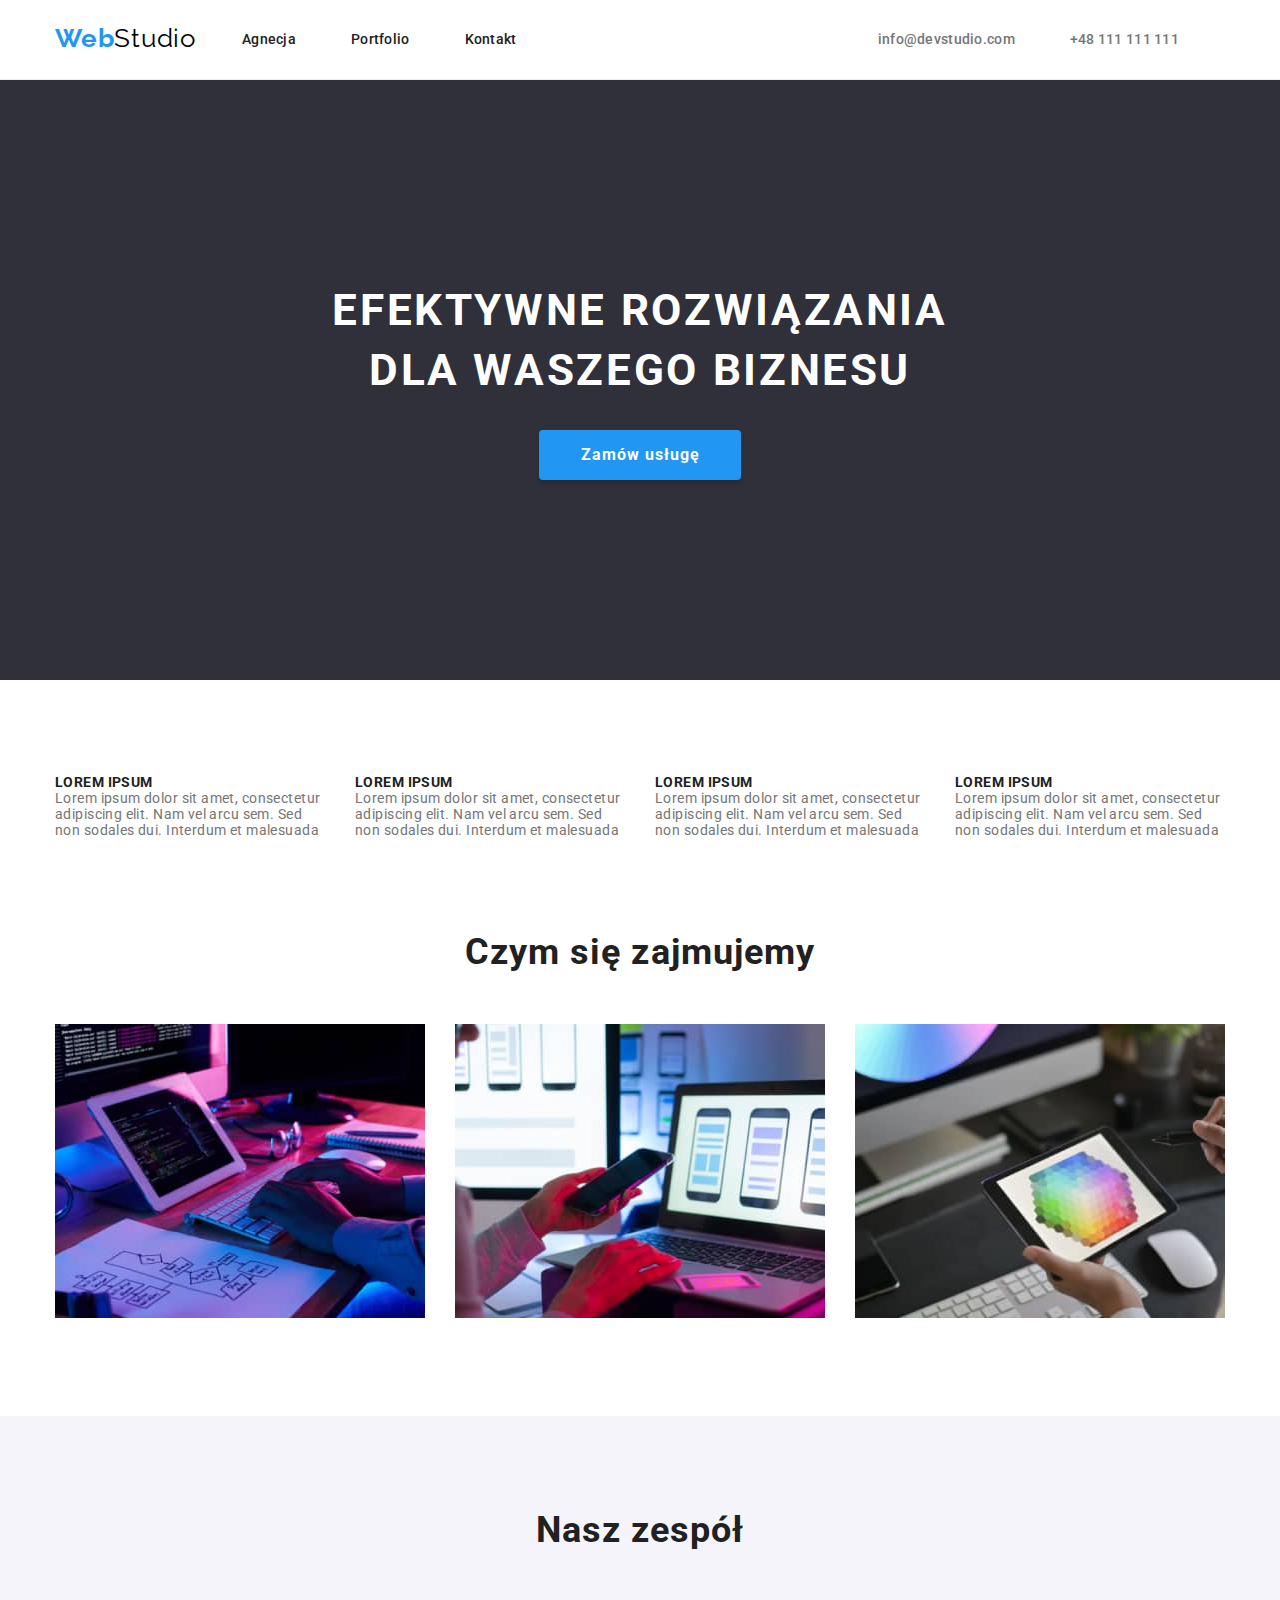
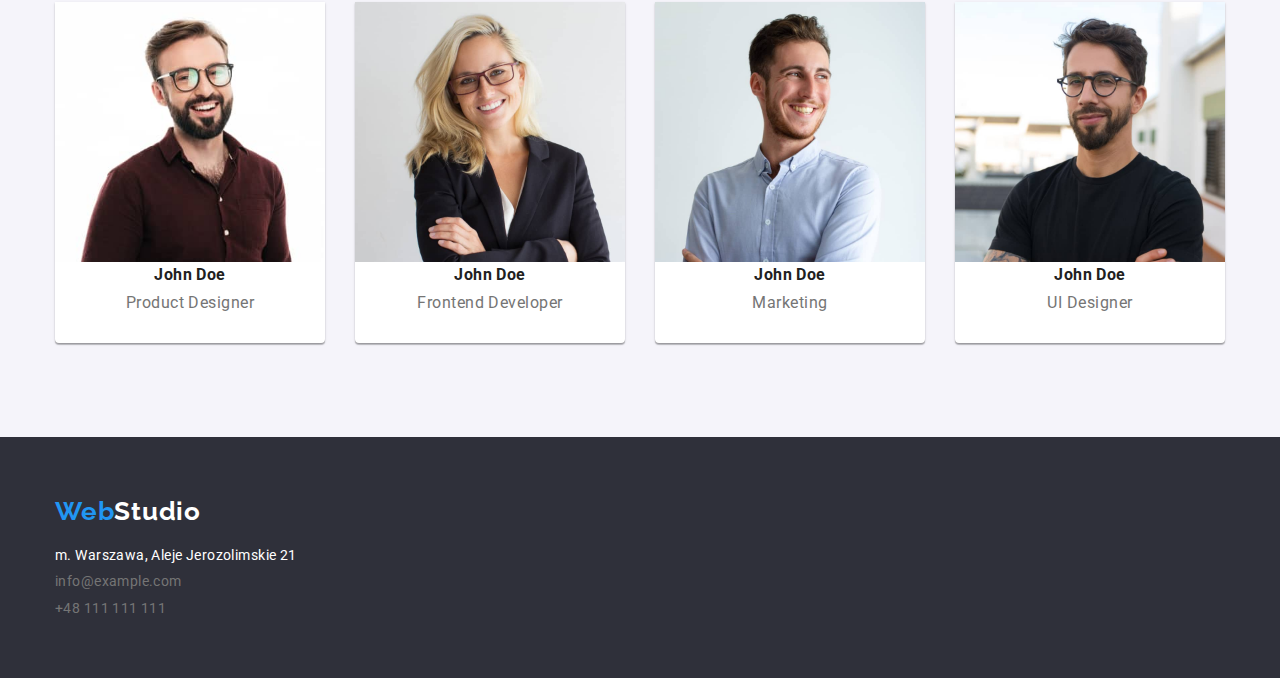
==== index.html @ 6767965c "Update" ====
<!DOCTYPE html>
<html lang="pl">
  <head>
    <meta charset="UTF-8" />
    <meta http-equiv="X-UA-Compatible" content="IE=edge" />
    <meta name="viewport" content="width=device-width, initial-scale=1.0" />
    <link
      rel="stylesheet"
      href="https://cdnjs.cloudflare.com/ajax/libs/modern-normalize/1.0.0/modern-normalize.min.css"
    />
    <link rel="stylesheet" href="/css/modern-normalize.min.css" />
    <link rel="stylesheet" />
    <title>Zadanie domowe studentów #1</title>
    <link rel="preconnect" href="https://fonts.googleapis.com" />
    <link rel="preconnect" href="https://fonts.gstatic.com" crossorigin />
    <link
      href="https://fonts.googleapis.com/css2?family=Raleway:wght@700&family=Roboto:wght@400;500;700;900&display=swap"
      rel="stylesheet"
    />
    <link href="css/style.css" rel="stylesheet" />
  </head>
  <body>
    <header class="headercomponents">
      <div class="container">
        <div class="header-wrapper1">
          <a class="logo1" href="./index.html" title="WebStudio"
            ><span class="logoblue">Web</span>Studio</a
          >
          <div class="header-wrapper2">
            <nav>
              <ul class="menu">
                <li>
                  <a class="link1" href="/about" title="Agencja">Agnecja</a>
                </li>
                <li>
                  <a class="link1" href="portfolio.html" title="Portfolio"
                    >Portfolio</a
                  >
                </li>
                <li>
                  <a class="link1" href="/contact" title="Kontakt">Kontakt</a>
                </li>
              </ul>
            </nav>

            <div>
              <ul class="menu">
                <li>
                  <a class="link2" href="mailto:info@devstudio.com"
                    >info@devstudio.com</a
                  >
                </li>
                <li>
                  <a class="link2" href="tel:+48111111111">+48 111 111 111</a>
                </li>
              </ul>
            </div>
          </div>
        </div>
      </div>
    </header>

    <main>
      <section class="section1">
        <div class="container">
          <h1 class="h1components">
            EFEKTYWNE ROZWIĄZANIA <br />DLA WASZEGO BIZNESU
          </h1>

          <button class="buttonmain" type="button">Zamów usługę</button>
        </div>
      </section>

      <section class="section2">
        <div class="container">
          <!-- ukryć nazwę -->
          <h2 class="h2hide h2components">sekcja bez nazwy</h2>
          <ul class="list1">
            <li>
              <h3 class="h3left">LOREM IPSUM</h3>
              <p class="psection2">
                Lorem ipsum dolor sit amet, consectetur adipiscing elit. Nam vel
                arcu sem. Sed non sodales dui. Interdum et malesuada
              </p>
            </li>
            <li>
              <h3 class="h3left">LOREM IPSUM</h3>
              <p class="psection2">
                Lorem ipsum dolor sit amet, consectetur adipiscing elit. Nam vel
                arcu sem. Sed non sodales dui. Interdum et malesuada
              </p>
            </li>
            <li>
              <h3 class="h3left">LOREM IPSUM</h3>
              <p class="psection2">
                Lorem ipsum dolor sit amet, consectetur adipiscing elit. Nam vel
                arcu sem. Sed non sodales dui. Interdum et malesuada
              </p>
            </li>
            <li>
              <h3 class="h3left">LOREM IPSUM</h3>
              <p class="psection2">
                Lorem ipsum dolor sit amet, consectetur adipiscing elit. Nam vel
                arcu sem. Sed non sodales dui. Interdum et malesuada
              </p>
            </li>
          </ul>
        </div>
      </section>

      <section class="section3">
        <div class="container">
          <h2 class="h2components">Czym się zajmujemy</h2>
          <ul class="list2">
            <li>
              <img
                src="images/photo1.jpg"
                width="370"
                height="294"
                alt="ujęcie dłoni piszących po klawiaturze laptopa"
              />
            </li>
            <li>
              <img
                src="images/photo2.jpg"
                width="370"
                height="294"
                alt="osoba przeglądająca smartphona pracując przy laptopie"
              />
            </li>
            <li>
              <img
                src="images/photo3.jpg"
                width="370"
                height="294"
                alt="osoba przegląda paletę kolorów na tablecie"
              />
            </li>
          </ul>
        </div>
      </section>

      <section class="section4">
        <div class="container">
          <h2 class="h2components">Nasz zespół</h2>
          <ul class="list3">
            <li class="liteam">
              <img
                src="images/photo4.jpg"
                width="270"
                height="260"
                alt="uśmiechnięty mężczyzna z brodą w okularach i czerwonej koszuli"
              />
              <h3 class="h3center">John Doe</h3>
              <p class="psection4">Product Designer</p>
            </li>
            <li class="liteam">
              <img
                src="images/photo5.jpg"
                width="270"
                height="260"
                alt="uśmiechnięta kobieta w okularach"
              />
              <h3 class="h3center">John Doe</h3>
              <p class="psection4">Frontend Developer</p>
            </li>
            <li class="liteam">
              <img
                src="images/photo6.jpg"
                width="270"
                height="260"
                alt="uśmiechnięty mężczyzna"
              />
              <h3 class="h3center">John Doe</h3>
              <p class="psection4">Marketing</p>
            </li>
            <li class="liteam">
              <img
                src="images/photo7.jpg"
                width="270"
                height="260"
                alt="uśmiechnięty mężczyzna z brodą w okularach i czarnej koszulce"
              />
              <h3 class="h3center">John Doe</h3>
              <p class="psection4">UI Designer</p>
            </li>
          </ul>
        </div>
      </section>
    </main>

    <footer class="footercomponents">
      <div class="container">
        <a class="logo2" href="./index.html" title="WebStudio"
          ><span class="logoblue">Web</span>Studio</a
        >
        <address>
          <p class="address1">m. Warszawa, Aleje Jerozolimskie 21</p>
          <ul class="list4">
            <li class="footerlink">
              <a class="link3" href="mailto:info@example.com"
                >info@example.com</a
              >
            </li>
            <li class="footerlink">
              <a class="link3" href="tel:+48111111111">+48 111 111 111</a>
            </li>
          </ul>
        </address>
      </div>
    </footer>
  </body>
</html>
---- css/style.css ----
*,
*::after,
*::before {
  margin: 0;
  padding: 0;
}

body {
  font-family: "Roboto", sans-serif;
  color: var(--logo1-color);
  margin: 0;
}

.container {
  margin: 0 auto;
  width: 100%;
  max-width: 1200px;
  padding: 0 15px;
}

:root {
  --main-color: #ffffff;
  --background-color: #2f303a;
  --background2-color: #f5f4fa;
  --background3-color: #f5f4fa;
  --border-bottom-color: #ececec;
  --logo1-color: #000;
  --main2-color: #2196f3;
  --link1-color: #212121;
  --link2-color: #757575;
  --box-shadow: 0px 4px 4px rgba(0, 0, 0, 0.15);
  --box-shadow2: 0px 1px 3px rgba(0, 0, 0, 0.12),
    0px 1px 1px rgba(0, 0, 0, 0.14), 0px 2px 1px rgba(0, 0, 0, 0.2);
  --button-active-color: #21b4f3;
  --border-color: #eeeeee;
}

.header-wrapper1 {
  display: flex;
  align-items: center;
  justify-content: space-between;
}

.header-wrapper2 {
  display: flex;
  align-items: center;
  justify-content: space-between;
  flex-grow: 1;
}

.headercomponents {
  color: var(--main-color);
  height: 80px;
  border-bottom-width: 1px;
  border-bottom-style: solid;
  border-bottom-color: var(--border-bottom-color);
}

a:hover {
  color: var(--main2-color);
  transition: all 0.3s;
}

.logo1 {
  font-family: "Raleway";
  font-size: 26px;
  letter-spacing: 0.03em;
  color: var(--logo1-color);
  text-decoration: none;
  padding-top: 24px;
  padding-bottom: 24px;
}

.logoblue {
  font-family: "Raleway";
  font-style: normal;
  font-weight: 700;
  font-size: 26px;
  letter-spacing: 0.03em;
  color: var(--main2-color);
  text-decoration: none;
}

.menu {
  list-style-type: none;
  display: flex;
  flex-grow: 1;
  justify-content: space-between;
  gap: 9px;
}

.list1 {
  list-style-type: none;
  display: flex;
  justify-content: space-between;
  gap: 30px;
  margin: 0;
  padding: 0;
}

.list2 {
  list-style-type: none;
  display: flex;
  flex-grow: 1;
  justify-content: space-between;
  gap: 30px;
  margin: 0;
  padding: 0;
}

.list4 {
  list-style-type: none;
  padding: 0;
  margin-top: 9px;
  margin-bottom: 0;
}

.section5 {
  margin-bottom: 52px;
}

.section-buttons {
  padding: 106px 0 34px;
}

.list5 {
  list-style-type: none;
  display: flex;
  justify-content: center;
  gap: 8px;
  margin: 0;
}

.list6 {
  list-style-type: none;
  display: flex;
  flex-wrap: wrap;
  padding-left: 0;
  padding-bottom: 30px;
  gap: 30px;
  margin: auto;
}

.lioffer {
  background: var(--main-color);
}

.borderportfolio {
  border-left: 1px solid var(--border-color);
  border-bottom: 1px solid var(--border-color);
  border-right: 1px solid var(--border-color);
  margin-top: -5px;
}

.h3portfolio {
  color: var(--link1-color);
  font-size: 18px;
  letter-spacing: 0.03em;
  text-align: left;
  padding-left: 24px;
  padding-top: 24px;
  padding-bottom: 16px;
  margin: 0;
}

.psection5 {
  color: var(--link2-color);
  font-weight: 400;
  font-size: 16px;
  letter-spacing: 0.03em;
  text-align: left;
  padding-left: 24px;
  padding-bottom: 20px;
  margin: 0;
}

.link1 {
  font-style: normal;
  font-weight: 500;
  font-size: 14px;
  letter-spacing: 0.02em;
  color: var(--link1-color);
  text-decoration: none;
  list-style-type: none;
  padding-top: 32px;
  padding-left: 46px;
}

.link2 {
  font-style: normal;
  font-weight: 500;
  font-size: 14px;
  letter-spacing: 0.02em;
  color: var(--link2-color);
  text-decoration: none;
  padding-top: 32px;
  padding-right: 46px;
}

.h1components {
  font-size: 44px;
  line-height: 60px;
  letter-spacing: 0.06em;
  color: var(--main-color);
  text-align: center;
  margin: auto;
  padding-top: 106px;
  padding-bottom: 30px;
}

.section1 {
  background-color: var(--background-color);
  padding: 94px 0;
}

.buttonmain {
  font-family: "Roboto", sans-serif;
  background-color: var(--main2-color);
  color: var(--main-color);
  border: none;
  cursor: pointer;
  box-shadow: var(--box-shadow);
  border-radius: 4px;
  font-weight: 700;
  font-size: 16px;
  line-height: 1.88;
  letter-spacing: 0.06em;
  margin-bottom: 106px;
  text-align: center;
  margin-left: auto;
  margin-right: auto;
  display: block;
  padding: 10px 41px 10px 42px;
}

.buttonmain:active {
  background-color: var(--button-active-color);
}

.section2 {
  background-color: var(--main-color);
  padding: 94px 0;
}

.h2hide {
  display: none;
}

.h3left {
  color: var(--link1-color);
  font-weight: 700;
  font-size: 14px;
  letter-spacing: 0.03em;
}

.psection2 {
  font-weight: 400;
  font-size: 14px;
  letter-spacing: 0.03em;
  color: var(--link2-color);
}

.h2components {
  font-size: 36px;
  text-align: center;
  letter-spacing: 0.03em;
  color: var(--link1-color);
  padding-bottom: 50px;
}

.section3 {
  background-color: var(--main-color);
  padding: 0 0 94px 0;
  margin: 0;
}

.section4 {
  background-color: var(--background2-color);
  padding: 94px 0;
}

.list3 {
  list-style-type: none;
  display: flex;
  flex-wrap: wrap;
  justify-content: space-between;
  padding: 0;
  gap: 30px;
}

.liteam {
  background: var(--main-color);
  box-shadow: var(--box-shadow2);
  border-radius: 0px 0px 4px 4px;
  padding-bottom: 30px;
}

.psection4 {
  color: var(--link2-color);
  font-weight: 400;
  font-size: 16px;
  text-align: center;
  letter-spacing: 0.03em;
  margin: 0;
  padding-top: 10px;
}

.h3center {
  color: var(--link1-color);
  font-size: 16px;
  letter-spacing: 0.03em;
  text-align: center;
}

.footercomponents {
  background-color: var(--background-color);
  padding-top: 60px;
  padding-bottom: 60px;
}

.logo2 {
  font-family: "Raleway";
  font-style: normal;
  font-weight: 700;
  font-size: 26px;
  letter-spacing: 0.03em;
  color: var(--main-color);
  text-decoration: none;
}

.logowhite {
  font-family: "Raleway";
  font-style: normal;
  font-weight: 700;
  font-size: 26px;
  letter-spacing: 0.03em;
  color: var(--main2-color);
  text-decoration: none;
}

.link3 {
  font-style: normal;
  font-weight: 400;
  font-size: 14px;
  letter-spacing: 0.03em;
  color: var(--link2-color);
  text-decoration: none;
}

.footerlink {
  margin-top: 9px;
}

.address1 {
  font-style: normal;
  font-weight: 400;
  font-size: 14px;
  letter-spacing: 0.03em;
  color: var(--main-color);
  margin-top: 20px;
  margin-bottom: 0px;
}

.buttonlist {
  font-family: "Roboto", sans-serif;
  background-color: var(--background3-color);
  color: var(--link1-color);
  font-weight: 500;
  font-size: 16px;
  letter-spacing: 0.03em;
  text-align: center;
  height: 38px;
  padding-left: 22px;
  padding-right: 22px;
  border: none;
  display: inline-block;
  cursor: pointer;
  border-radius: 4px;
}

.buttonlist:hover {
  background-color: var(--main2-color);
  color: var(--main-color);
  box-shadow: 0px 4px 4px rgba(0, 0, 0, 0.15);
}
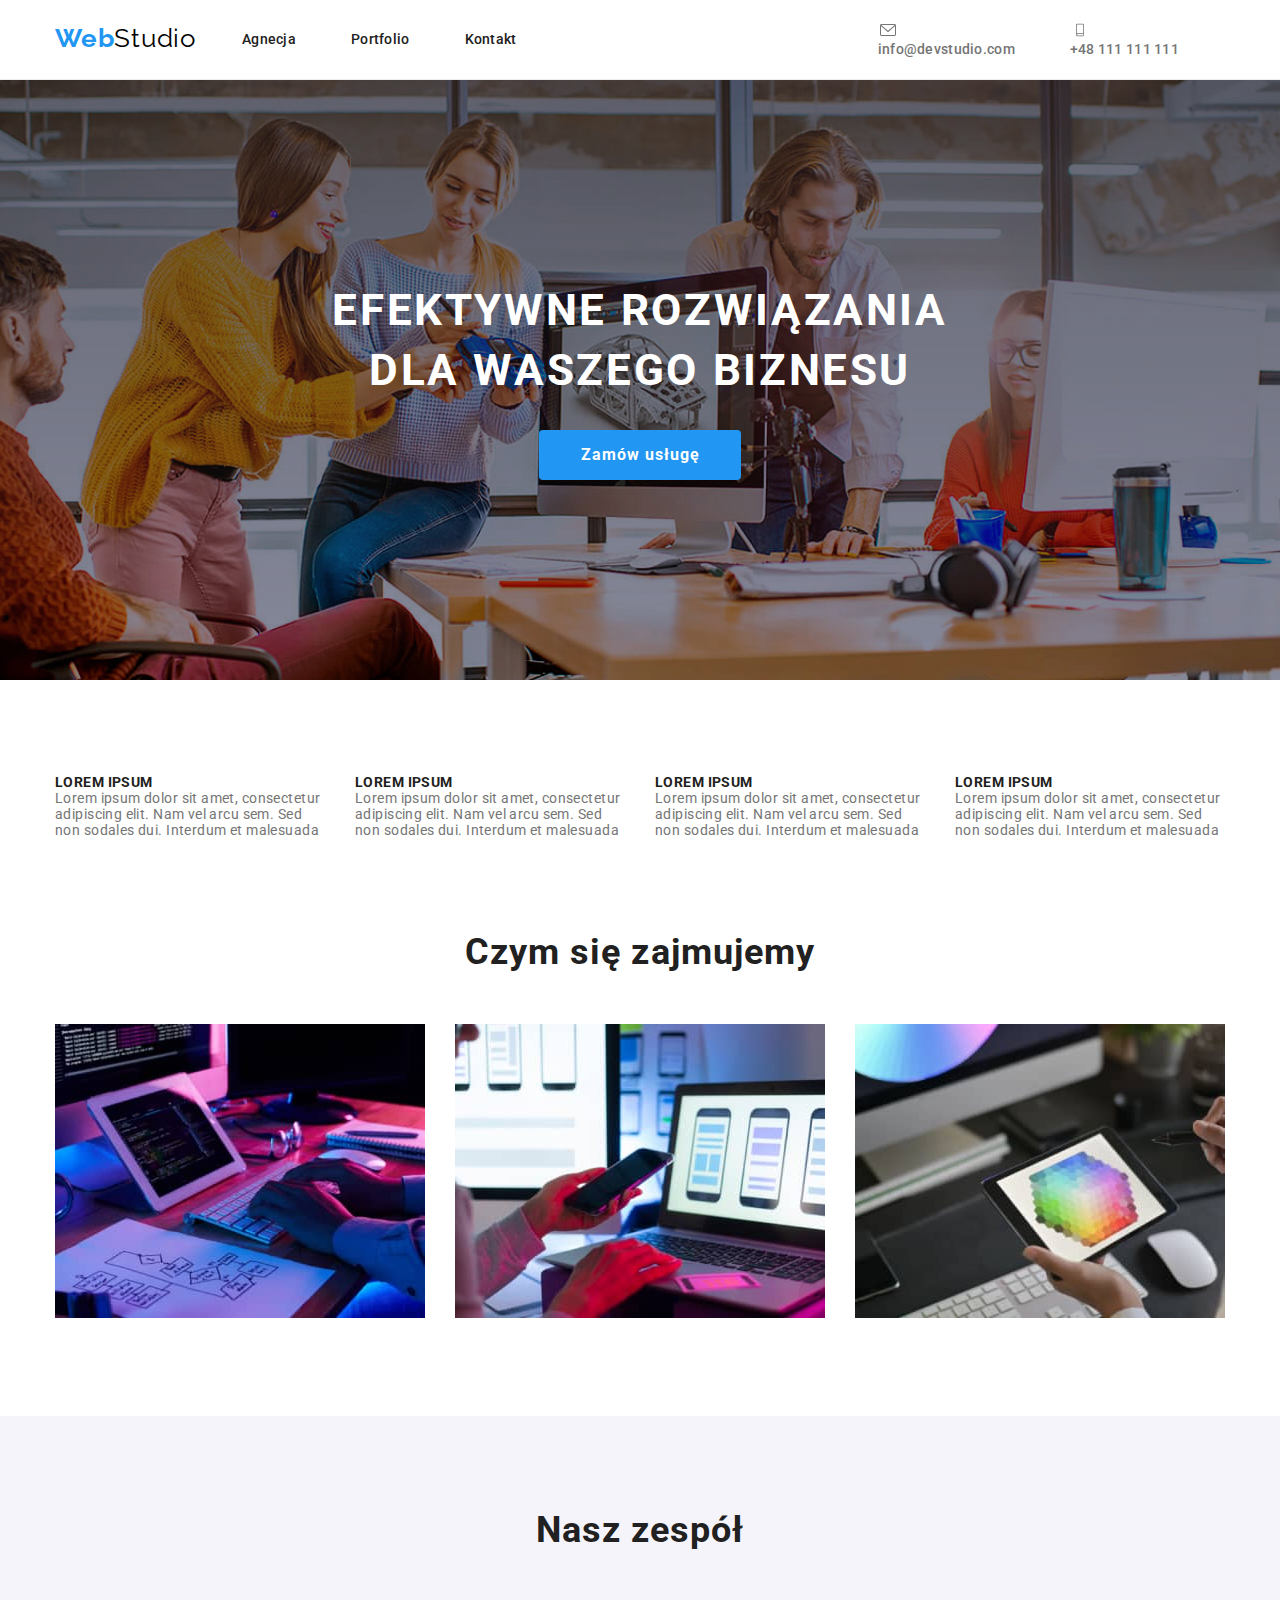
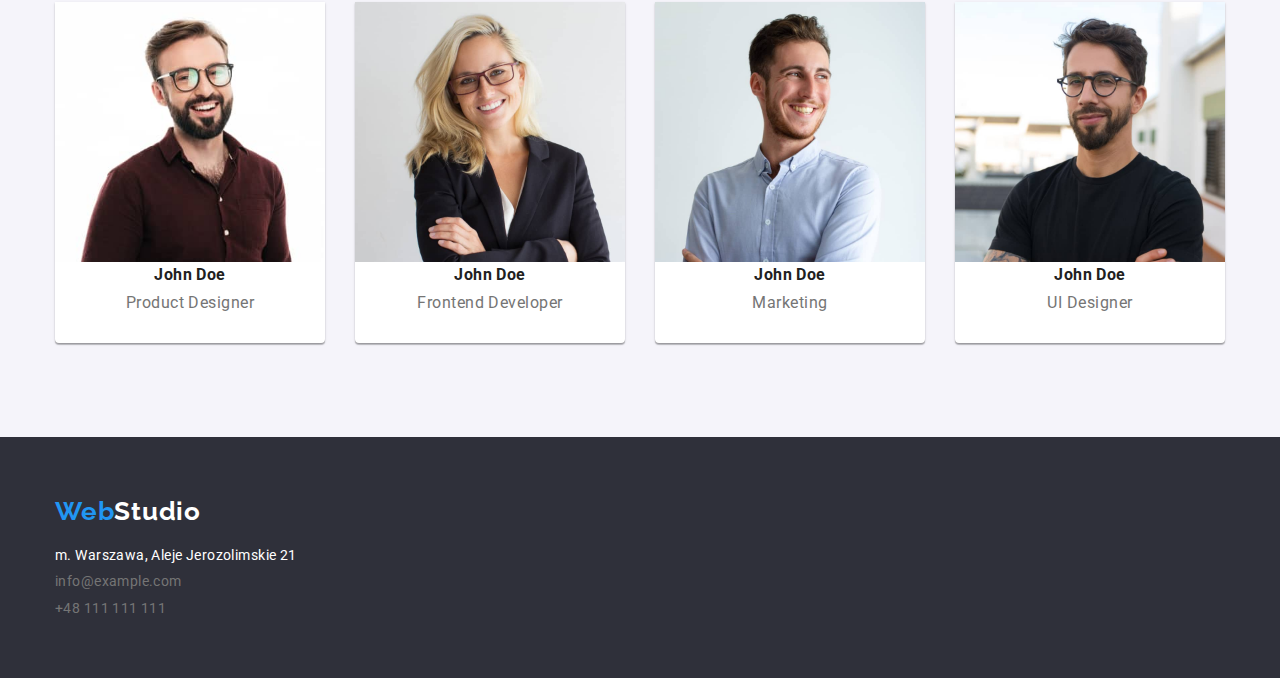
==== commit 182487a1: "Update style.css" ====
--- a/index.html
+++ b/index.html
@@ -47,11 +47,33 @@
               <ul class="menu">
                 <li>
                   <a class="link2" href="mailto:info@devstudio.com"
-                    >info@devstudio.com</a
+                    ><svg
+                    class="icon-envelope"
+                    width="20"
+                    height="20"
+                    viewBox="0 0 40 50"
+                    x="192"
+                    y="0"
+                      class="icon-envelope">
+                      <use href="./images/icons.svg#icon-envelope"></use>
+                    </svg>
+                    info@devstudio.com</a
                   >
                 </li>
                 <li>
-                  <a class="link2" href="tel:+48111111111">+48 111 111 111</a>
+                  <a class="link2" href="tel:+48111111111"
+                    ><svg
+                      class="icon-smartphone"
+                      width="20"
+                      height="20"
+                      viewBox="0 0 50 80"
+                      x="96"
+                      y="48"
+                    >
+                      <use href="./images/icons.svg#icon-smartphone"></use>
+                    </svg>
+                    +48 111 111 111</a
+                  >
                 </li>
               </ul>
             </div>
--- a/css/style.css
+++ b/css/style.css
@@ -56,9 +56,10 @@
   border-bottom-color: var(--border-bottom-color);
 }
 
-a:hover {
+.link2:hover {
   color: var(--main2-color);
   transition: all 0.3s;
+  stroke: var(--main2-color);
 }
 
 .logo1 {
@@ -87,6 +88,16 @@
   flex-grow: 1;
   justify-content: space-between;
   gap: 9px;
+}
+
+.icon-envelope {
+  display: flex;
+  margin-right: 10px;
+}
+
+.icon-smartphone {
+  display: flex;
+  margin-right: 10px;
 }
 
 .list1 {
@@ -145,6 +156,11 @@
   background: var(--main-color);
 }
 
+.lioffer:hover {
+  box-shadow: 8px 8px 24px 0px rgba(66, 68, 90, 1);
+  cursor: pointer;
+}
+
 .borderportfolio {
   border-left: 1px solid var(--border-color);
   border-bottom: 1px solid var(--border-color);
@@ -209,7 +225,11 @@
 }
 
 .section1 {
-  background-color: var(--background-color);
+  /* background-color: var(--background-color); */
+  background: linear-gradient(rgba(47, 48, 58, 0.4), rgba(255, 255, 255, 0)),
+    url(../images/image17.jpg);
+  background-size: cover;
+  background-position: center;
   padding: 94px 0;
 }
 
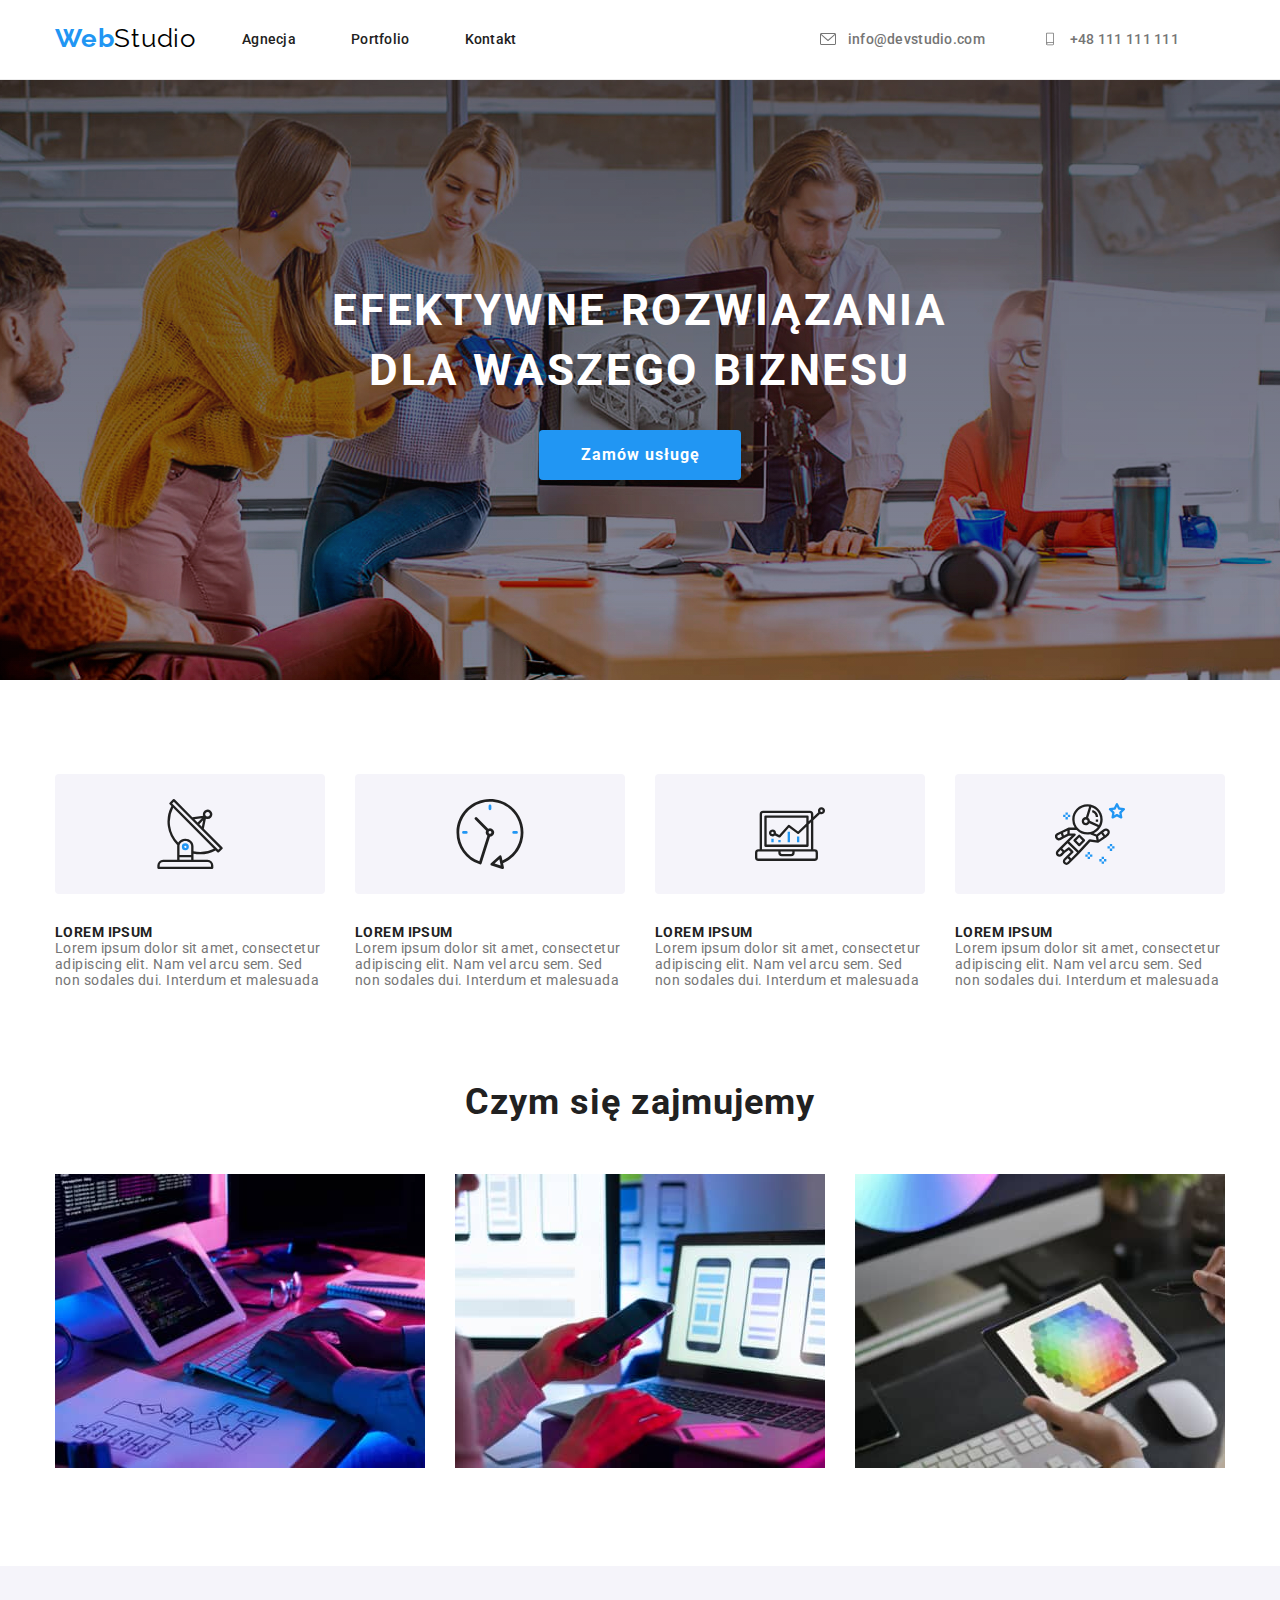
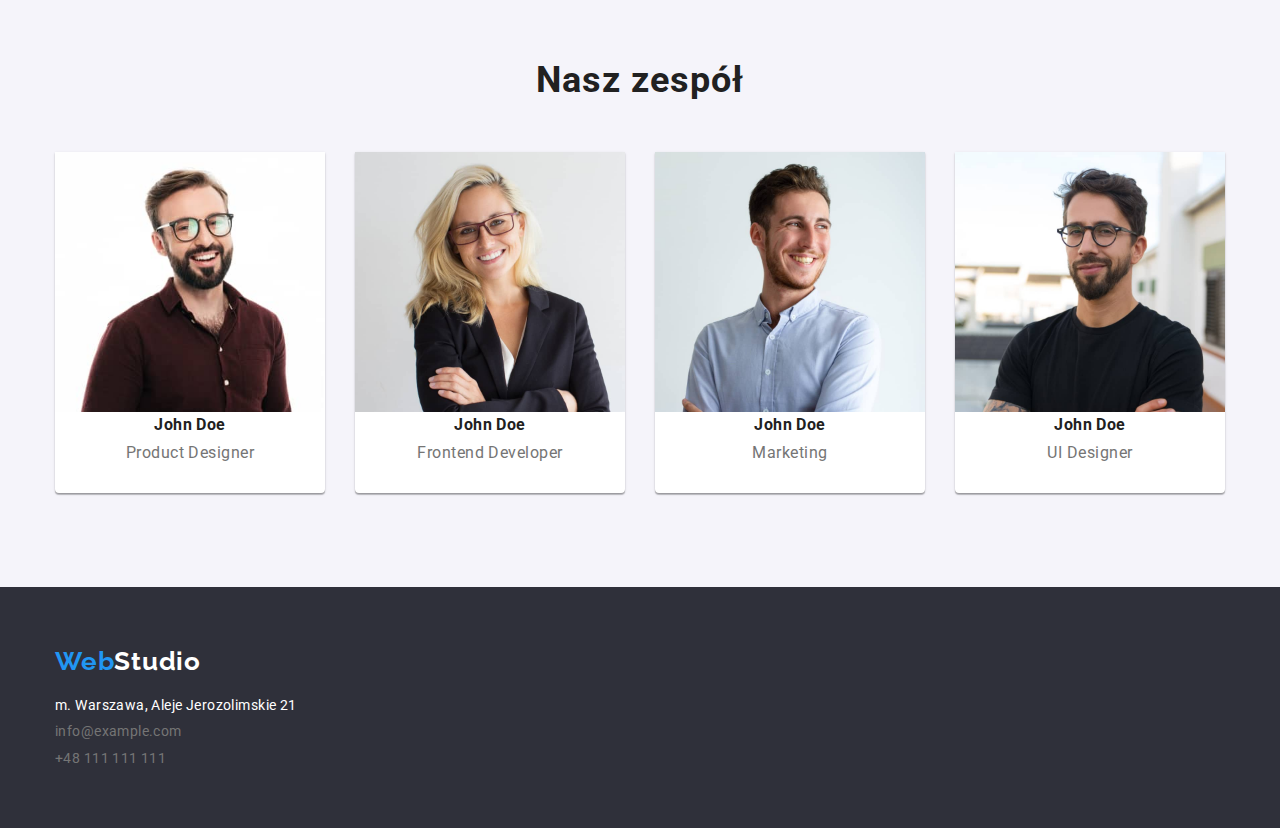
==== commit 901656ab: "Update index.html" ====
--- a/index.html
+++ b/index.html
@@ -48,13 +48,14 @@
                 <li>
                   <a class="link2" href="mailto:info@devstudio.com"
                     ><svg
-                    class="icon-envelope"
-                    width="20"
-                    height="20"
-                    viewBox="0 0 40 50"
-                    x="192"
-                    y="0"
-                      class="icon-envelope">
+                      class="icon-envelope"
+                      width="20"
+                      height="20"
+                      viewBox="0 0 40 50"
+                      x="192"
+                      y="0"
+                      class="icon-envelope"
+                    >
                       <use href="./images/icons.svg#icon-envelope"></use>
                     </svg>
                     info@devstudio.com</a
@@ -99,27 +100,47 @@
           <h2 class="h2hide h2components">sekcja bez nazwy</h2>
           <ul class="list1">
             <li>
-              <h3 class="h3left">LOREM IPSUM</h3>
-              <p class="psection2">
-                Lorem ipsum dolor sit amet, consectetur adipiscing elit. Nam vel
-                arcu sem. Sed non sodales dui. Interdum et malesuada
-              </p>
-            </li>
-            <li>
-              <h3 class="h3left">LOREM IPSUM</h3>
-              <p class="psection2">
-                Lorem ipsum dolor sit amet, consectetur adipiscing elit. Nam vel
-                arcu sem. Sed non sodales dui. Interdum et malesuada
-              </p>
-            </li>
-            <li>
-              <h3 class="h3left">LOREM IPSUM</h3>
-              <p class="psection2">
-                Lorem ipsum dolor sit amet, consectetur adipiscing elit. Nam vel
-                arcu sem. Sed non sodales dui. Interdum et malesuada
-              </p>
-            </li>
-            <li>
+              <div class="icon1">
+                <svg class="" width="70" height="70">
+                  <use href="./images/icons.svg#icon-antenna-1"></use>
+                </svg>
+              </div>
+              <h3 class="h3left">LOREM IPSUM</h3>
+              <p class="psection2">
+                Lorem ipsum dolor sit amet, consectetur adipiscing elit. Nam vel
+                arcu sem. Sed non sodales dui. Interdum et malesuada
+              </p>
+            </li>
+            <li>
+              <div class="icon1">
+                <svg class="" width="70" height="70">
+                  <use href="./images/icons.svg#icon-clock-1"></use>
+                </svg>
+              </div>
+              <h3 class="h3left">LOREM IPSUM</h3>
+              <p class="psection2">
+                Lorem ipsum dolor sit amet, consectetur adipiscing elit. Nam vel
+                arcu sem. Sed non sodales dui. Interdum et malesuada
+              </p>
+            </li>
+            <li>
+              <div class="icon1">
+                <svg class="" width="70" height="70">
+                  <use href="./images/icons.svg#icon-diagram-1"></use>
+                </svg>
+              </div>
+              <h3 class="h3left">LOREM IPSUM</h3>
+              <p class="psection2">
+                Lorem ipsum dolor sit amet, consectetur adipiscing elit. Nam vel
+                arcu sem. Sed non sodales dui. Interdum et malesuada
+              </p>
+            </li>
+            <li>
+              <div class="icon1">
+                <svg class="" width="70" height="70">
+                  <use href="./images/icons.svg#icon-astronaut-1"></use>
+                </svg>
+              </div>
               <h3 class="h3left">LOREM IPSUM</h3>
               <p class="psection2">
                 Lorem ipsum dolor sit amet, consectetur adipiscing elit. Nam vel
--- a/css/style.css
+++ b/css/style.css
@@ -90,8 +90,19 @@
   gap: 9px;
 }
 
+.icon1 {
+  display: flex;
+  width: 270px;
+  height: 120px;
+  align-items: center;
+  justify-content: center;
+  flex-direction: column;
+  margin-bottom: 30px;
+  background-color: var(--background3-color);
+  border-radius: 4px;
+}
+
 .icon-envelope {
-  display: flex;
   margin-right: 10px;
 }
 
@@ -209,8 +220,9 @@
   letter-spacing: 0.02em;
   color: var(--link2-color);
   text-decoration: none;
-  padding-top: 32px;
   padding-right: 46px;
+  display: flex;
+  align-items: center;
 }
 
 .h1components {
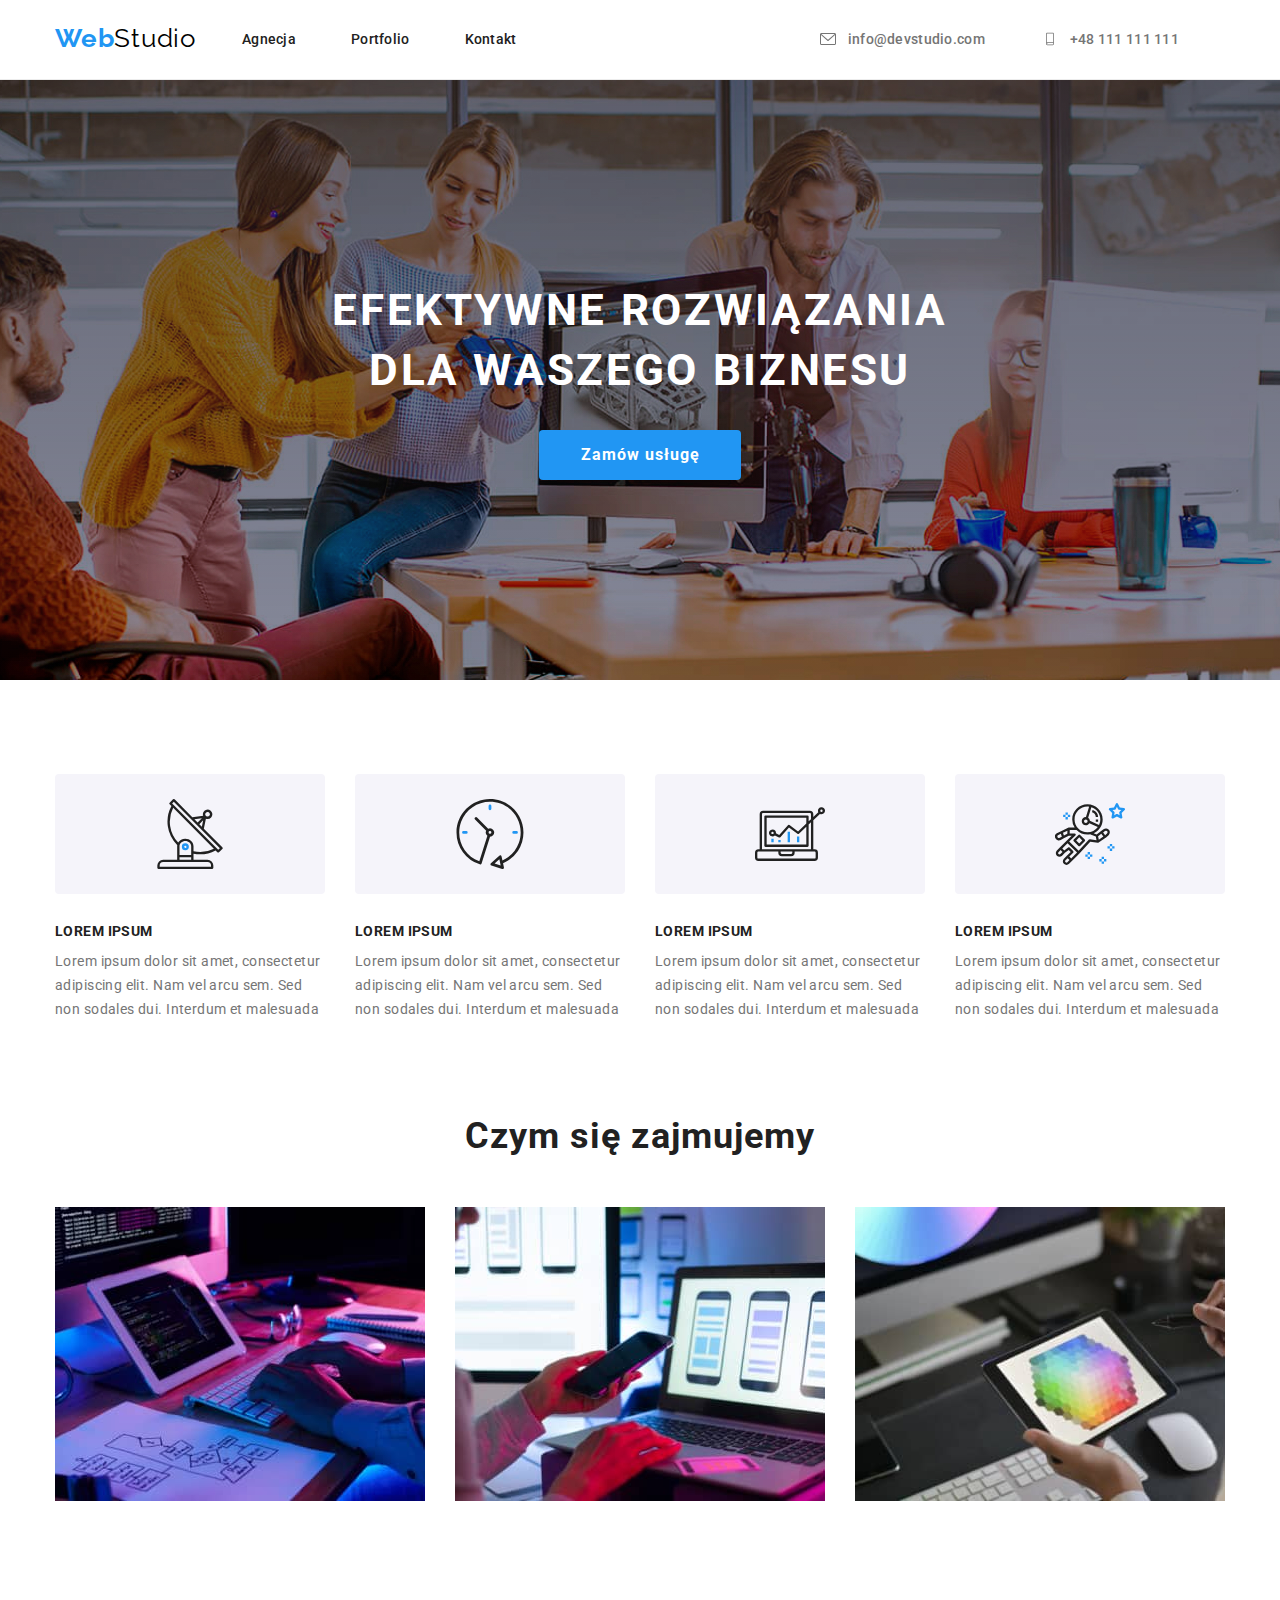
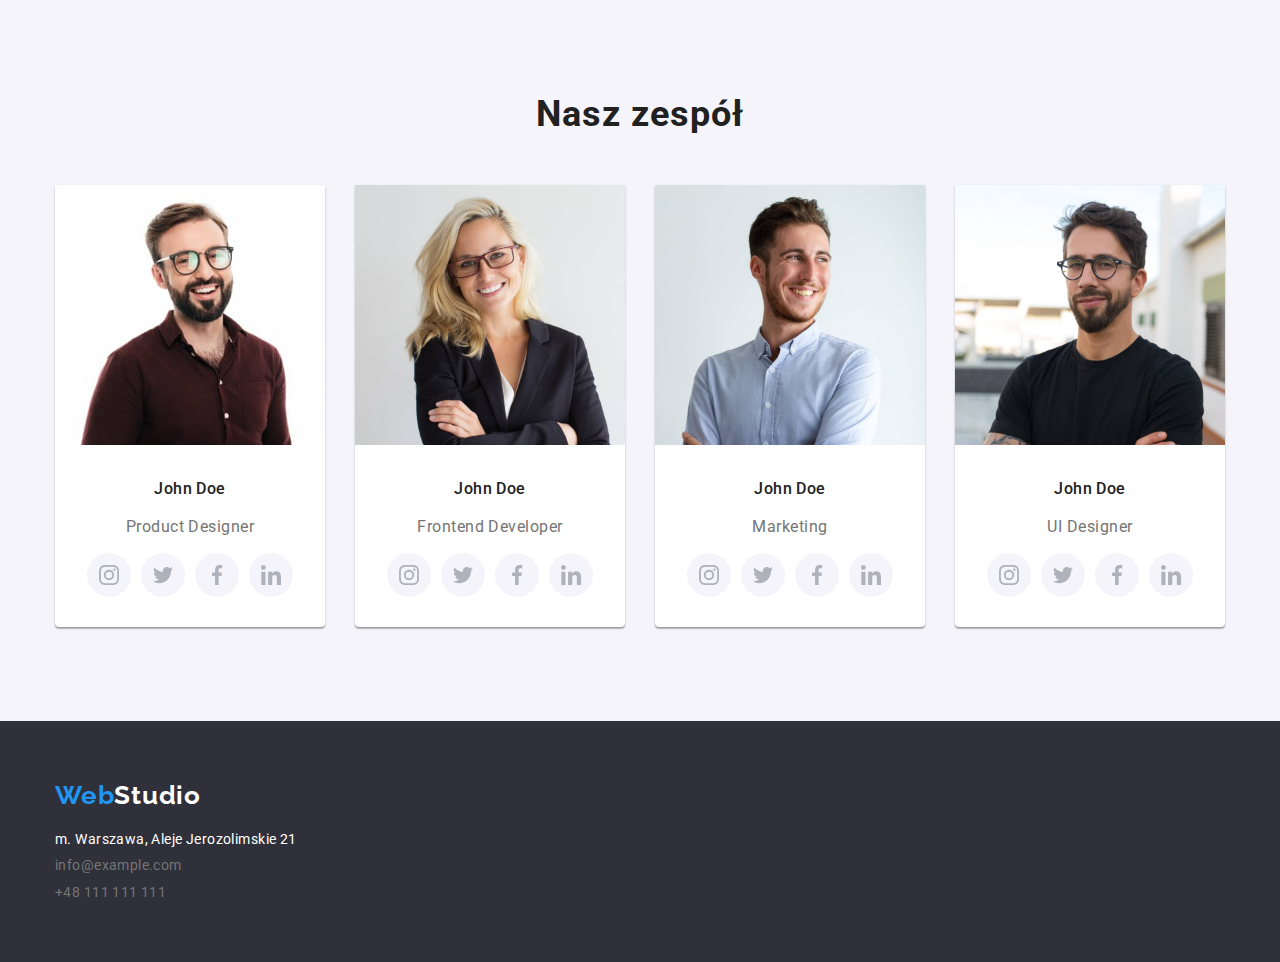
==== commit ddfbcffd: "Update index.html" ====
--- a/index.html
+++ b/index.html
@@ -54,7 +54,6 @@
                       viewBox="0 0 40 50"
                       x="192"
                       y="0"
-                      class="icon-envelope"
                     >
                       <use href="./images/icons.svg#icon-envelope"></use>
                     </svg>
@@ -196,6 +195,39 @@
               />
               <h3 class="h3center">John Doe</h3>
               <p class="psection4">Product Designer</p>
+              <ul class="socialiconslink socialiconslist">
+                <li class="teamsocialicons">
+                  <a class="teamsociallinks" href="">
+                    <svg class="teamsocialicon" width="20" height="20">
+                      <use href="./images/icons.svg#icon-instagram-2"></use>
+                    </svg>
+                  </a>
+                </li>
+
+                <li class="teamsocialicons">
+                  <a class="teamsociallinks" href="">
+                    <svg class="teamsocialicon" width="20" height="20">
+                      <use href="./images/icons.svg#icon-twitter-1"></use>
+                    </svg>
+                  </a>
+                </li>
+
+                <li class="teamsocialicons">
+                  <a class="teamsociallinks" href="">
+                    <svg class="teamsocialicon" width="20" height="20">
+                      <use href="./images/icons.svg#icon-facebook-1"></use>
+                    </svg>
+                  </a>
+                </li>
+
+                <li class="teamsocialicons">
+                  <a class="teamsociallinks" href="">
+                    <svg class="teamsocialicon" width="20" height="20">
+                      <use href="./images/icons.svg#icon-linkedin-1"></use>
+                    </svg>
+                  </a>
+                </li>
+              </ul>
             </li>
             <li class="liteam">
               <img
@@ -206,6 +238,39 @@
               />
               <h3 class="h3center">John Doe</h3>
               <p class="psection4">Frontend Developer</p>
+              <ul class="socialiconslink socialiconslist">
+                <li class="teamsocialicons">
+                  <a class="teamsociallinks" href="">
+                    <svg class="teamsocialicon" width="20" height="20">
+                      <use href="./images/icons.svg#icon-instagram-2"></use>
+                    </svg>
+                  </a>
+                </li>
+
+                <li class="teamsocialicons">
+                  <a class="teamsociallinks" href="">
+                    <svg class="teamsocialicon" width="20" height="20">
+                      <use href="./images/icons.svg#icon-twitter-1"></use>
+                    </svg>
+                  </a>
+                </li>
+
+                <li class="teamsocialicons">
+                  <a class="teamsociallinks" href="">
+                    <svg class="teamsocialicon" width="20" height="20">
+                      <use href="./images/icons.svg#icon-facebook-1"></use>
+                    </svg>
+                  </a>
+                </li>
+
+                <li class="teamsocialicons">
+                  <a class="teamsociallinks" href="">
+                    <svg class="teamsocialicon" width="20" height="20">
+                      <use href="./images/icons.svg#icon-linkedin-1"></use>
+                    </svg>
+                  </a>
+                </li>
+              </ul>
             </li>
             <li class="liteam">
               <img
@@ -216,6 +281,39 @@
               />
               <h3 class="h3center">John Doe</h3>
               <p class="psection4">Marketing</p>
+              <ul class="socialiconslink socialiconslist">
+                <li class="teamsocialicons">
+                  <a class="teamsociallinks" href="">
+                    <svg class="teamsocialicon" width="20" height="20">
+                      <use href="./images/icons.svg#icon-instagram-2"></use>
+                    </svg>
+                  </a>
+                </li>
+
+                <li class="teamsocialicons">
+                  <a class="teamsociallinks" href="">
+                    <svg class="teamsocialicon" width="20" height="20">
+                      <use href="./images/icons.svg#icon-twitter-1"></use>
+                    </svg>
+                  </a>
+                </li>
+
+                <li class="teamsocialicons">
+                  <a class="teamsociallinks" href="">
+                    <svg class="teamsocialicon" width="20" height="20">
+                      <use href="./images/icons.svg#icon-facebook-1"></use>
+                    </svg>
+                  </a>
+                </li>
+
+                <li class="teamsocialicons">
+                  <a class="teamsociallinks" href="">
+                    <svg class="teamsocialicon" width="20" height="20">
+                      <use href="./images/icons.svg#icon-linkedin-1"></use>
+                    </svg>
+                  </a>
+                </li>
+              </ul>
             </li>
             <li class="liteam">
               <img
@@ -226,6 +324,39 @@
               />
               <h3 class="h3center">John Doe</h3>
               <p class="psection4">UI Designer</p>
+              <ul class="socialiconslink socialiconslist">
+                <li class="teamsocialicons">
+                  <a class="teamsociallinks" href="">
+                    <svg class="teamsocialicon" width="20" height="20">
+                      <use href="./images/icons.svg#icon-instagram-2"></use>
+                    </svg>
+                  </a>
+                </li>
+
+                <li class="teamsocialicons">
+                  <a class="teamsociallinks" href="">
+                    <svg class="teamsocialicon" width="20" height="20">
+                      <use href="./images/icons.svg#icon-twitter-1"></use>
+                    </svg>
+                  </a>
+                </li>
+
+                <li class="teamsocialicons">
+                  <a class="teamsociallinks" href="">
+                    <svg class="teamsocialicon" width="20" height="20">
+                      <use href="./images/icons.svg#icon-facebook-1"></use>
+                    </svg>
+                  </a>
+                </li>
+
+                <li class="teamsocialicons">
+                  <a class="teamsociallinks" href="">
+                    <svg class="teamsocialicon" width="20" height="20">
+                      <use href="./images/icons.svg#icon-linkedin-1"></use>
+                    </svg>
+                  </a>
+                </li>
+              </ul>
             </li>
           </ul>
         </div>
--- a/css/style.css
+++ b/css/style.css
@@ -33,6 +33,7 @@
     0px 1px 1px rgba(0, 0, 0, 0.14), 0px 2px 1px rgba(0, 0, 0, 0.2);
   --button-active-color: #21b4f3;
   --border-color: #eeeeee;
+  --social-icons-color: #afb1bb;
 }
 
 .header-wrapper1 {
@@ -283,11 +284,15 @@
   font-weight: 700;
   font-size: 14px;
   letter-spacing: 0.03em;
+  margin-bottom: 10px;
+  line-height: 1.14;
+  text-transform: uppercase;
 }
 
 .psection2 {
   font-weight: 400;
   font-size: 14px;
+  line-height: 1.71;
   letter-spacing: 0.03em;
   color: var(--link2-color);
 }
@@ -337,11 +342,54 @@
   padding-top: 10px;
 }
 
+.socialiconslink {
+  display: flex;
+  padding: 0px 32px;
+  margin-top: 16px;
+  list-style: none;
+  justify-content: space-between;
+  align-items: center;
+}
+
+.socialiconslist {
+  list-style: none;
+}
+
+.teamsocialicons {
+  width: 44px;
+  height: 44px;
+}
+
+.teamsociallinks {
+  width: 44px;
+  height: 44px;
+  display: block;
+  border-radius: 50%;
+  --color1: var(--social-icons-color);
+  background-color: var(--background3-color);
+  text-decoration: none;
+}
+
+.teamsociallinks:hover,
+.teamsociallinks:focus {
+  --color1: var(--main-color);
+  background-color: var(--main2-color);
+}
+
+.teamsocialicon {
+  margin: 12px 0px 0px 12px;
+  fill: currentColor;
+}
+
 .h3center {
   color: var(--link1-color);
   font-size: 16px;
   letter-spacing: 0.03em;
-  text-align: center;
+  font-weight: 500;
+  line-height: 1.19;
+  text-align: center;
+  padding-top: 30px;
+  padding-bottom: 10px;
 }
 
 .footercomponents {
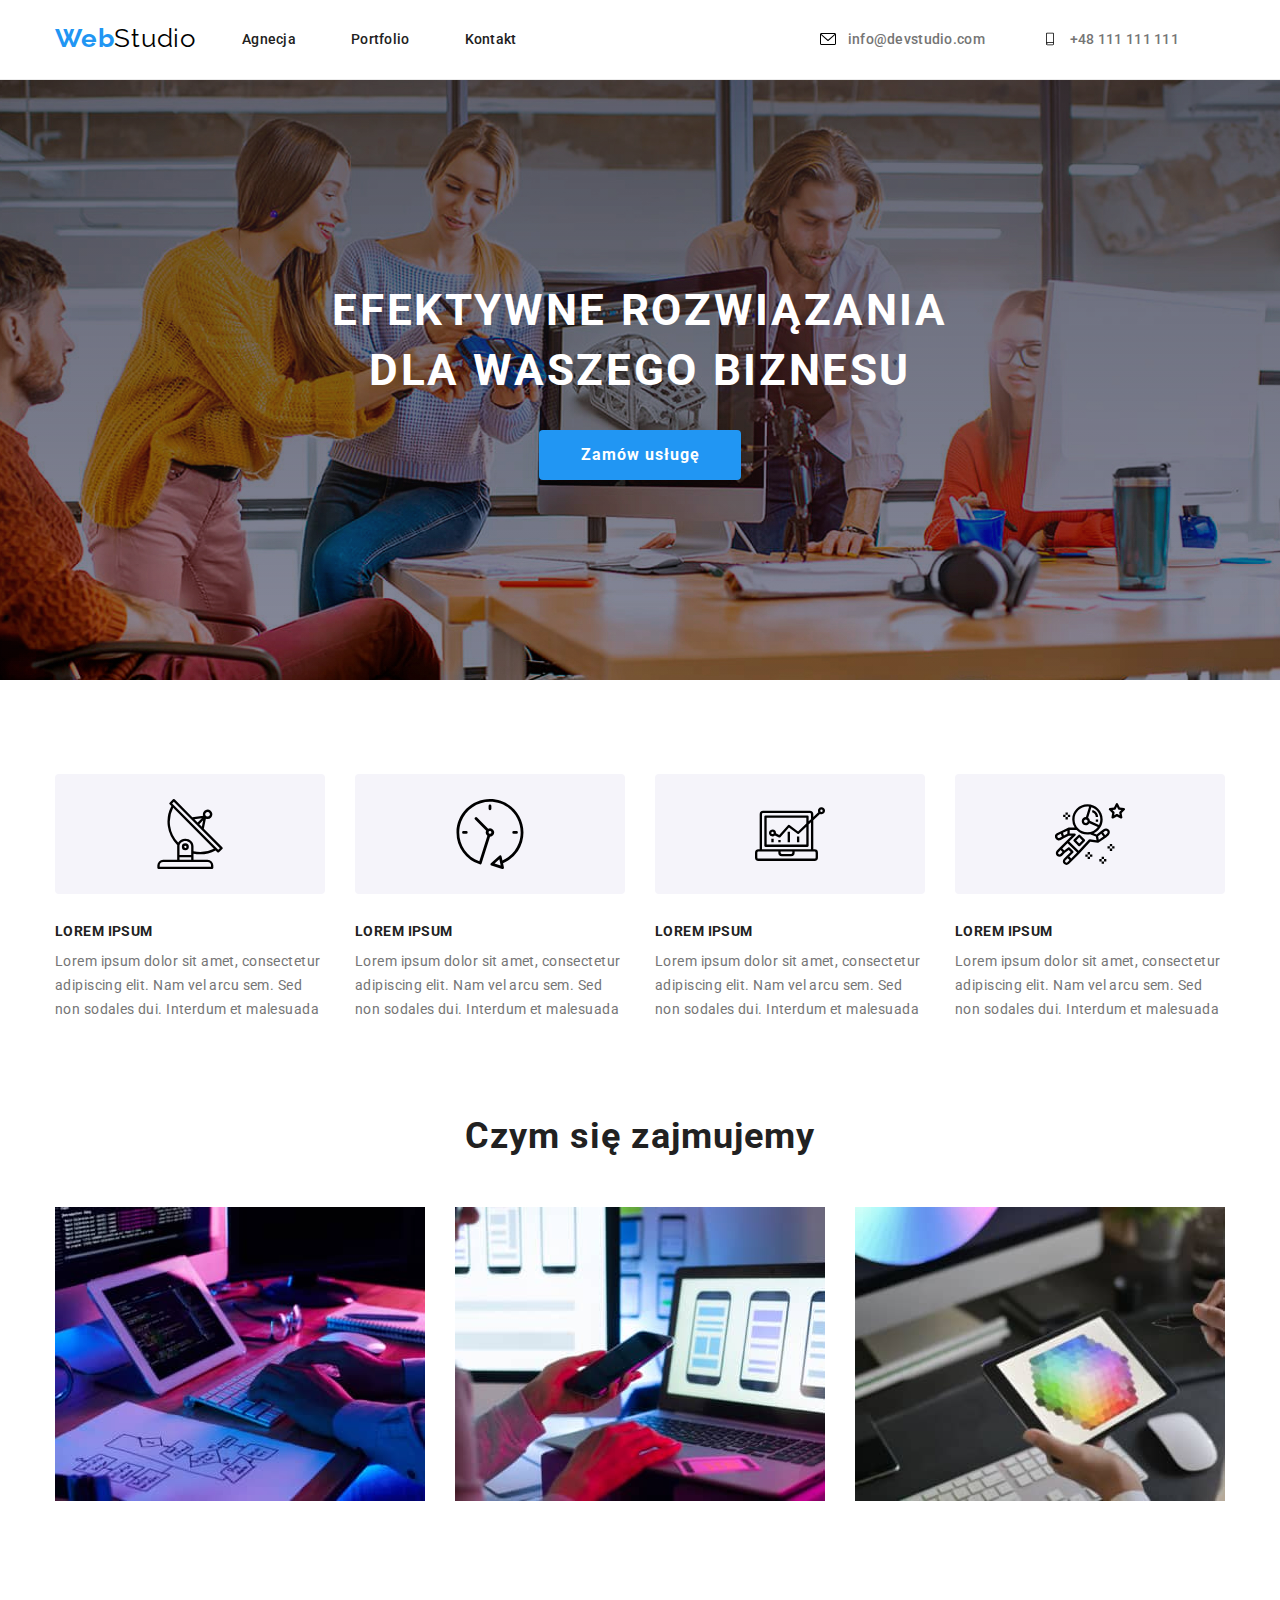
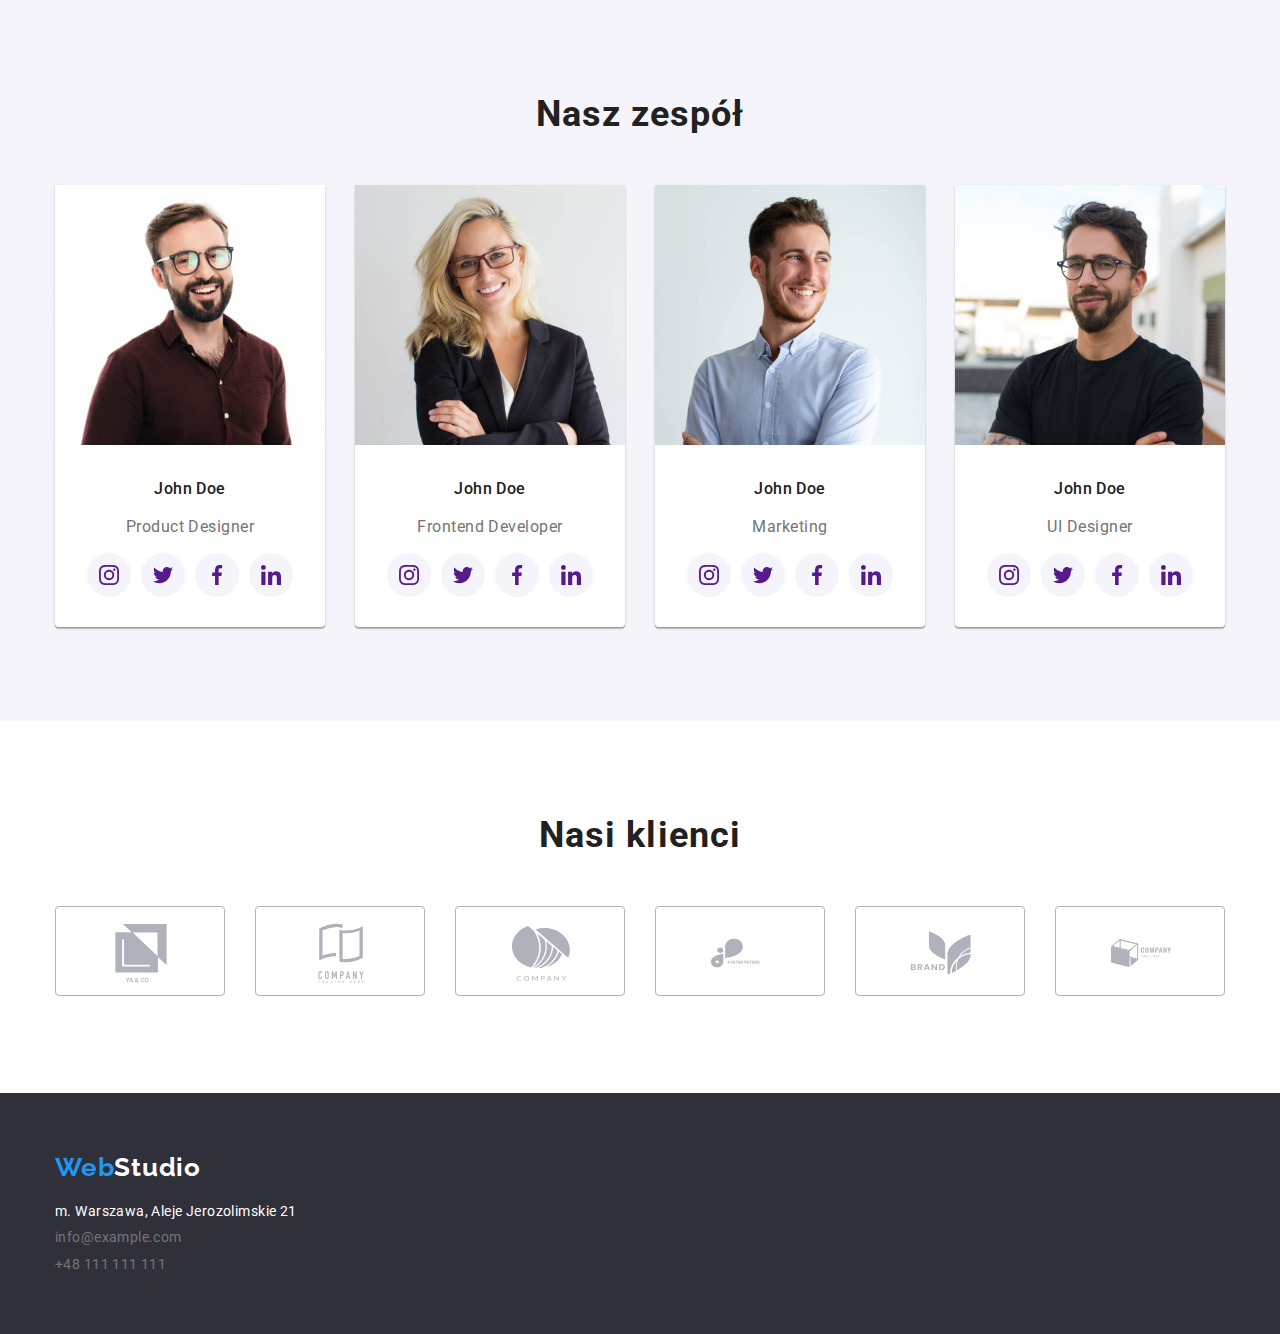
==== commit fa855e5f: "Update index.html" ====
--- a/index.html
+++ b/index.html
@@ -361,6 +361,49 @@
           </ul>
         </div>
       </section>
+
+      <section class="section5">
+        <div class="container">
+          <h2 class="h2components">Nasi klienci</h2>
+          <ul class="list3">
+            <li class="customers">
+              <a class="customerslink" href="">
+                <svg class="customersicon" width="106" height="60">
+                  <use href="./images/icons.svg#icon-Union"></use>
+                </svg>
+              </a>
+            <li class="customers">
+              <a class="customerslink" href="">
+                <svg class="customersicon" width="106" height="60">
+                  <use href="./images/icons.svg#icon-group-2"></use>
+                </svg>
+              </a>
+            <li class="customers">
+              <a class="customerslink" href="">
+                <svg class="customersicon" width="106" height="60">
+                  <use href="./images/icons.svg#icon-Object"></use>
+                </svg>
+              </a>
+            <li class="customers">
+              <a class="customerslink" href="">
+                <svg class="customersicon" width="106" height="60">
+                  <use href="./images/icons.svg#icon-group"></use>
+                </svg>
+              </a>
+            <li class="customers">
+              <a class="customerslink" href="">
+                <svg class="customersicon" width="106" height="60">
+                  <use href="./images/icons.svg#icon-group-1"></use>
+                </svg>
+              </a>
+              <li class="customers">
+                <a class="customerslink" href="">
+                  <svg class="customersicon" width="106" height="60">
+                    <use href="./images/icons.svg#icon-Object-1"></use>
+                  </svg>
+                </a>
+            </section>
+              
     </main>
 
     <footer class="footercomponents">
--- a/css/style.css
+++ b/css/style.css
@@ -34,6 +34,7 @@
   --button-active-color: #21b4f3;
   --border-color: #eeeeee;
   --social-icons-color: #afb1bb;
+  /* --customerssection-color: #e5e5e5; */
 }
 
 .header-wrapper1 {
@@ -61,6 +62,11 @@
   color: var(--main2-color);
   transition: all 0.3s;
   stroke: var(--main2-color);
+}
+
+a:hover {
+  color: var(--main2-color);
+  transition: all 0.3s;
 }
 
 .logo1 {
@@ -136,10 +142,6 @@
   padding: 0;
   margin-top: 9px;
   margin-bottom: 0;
-}
-
-.section5 {
-  margin-bottom: 52px;
 }
 
 .section-buttons {
@@ -316,6 +318,13 @@
   padding: 94px 0;
 }
 
+.section5 {
+  /* margin-bottom: 52px; */
+  color: var(--main-color);
+  height: 372px;
+  padding: 94px 0;
+}
+
 .list3 {
   list-style-type: none;
   display: flex;
@@ -323,6 +332,9 @@
   justify-content: space-between;
   padding: 0;
   gap: 30px;
+  padding: 0;
+  margin: 0;
+  align-items: center;
 }
 
 .liteam {
@@ -340,6 +352,36 @@
   letter-spacing: 0.03em;
   margin: 0;
   padding-top: 10px;
+}
+
+.customers {
+  width: 170px;
+  height: 90px;
+}
+
+.customerslink {
+  width: 170px;
+  height: 90px;
+  display: block;
+  border: 1px solid;
+  border-color: var(--social-icons-color);
+  border-radius: 4px;
+  padding: 16px 32px;
+}
+
+.customerslink:hover,
+.customerslink:focus {
+  border-color: var(--main2-color);
+  --color1: var(--main2-color);
+  --color2: var(--main2-color);
+}
+
+.customersicon {
+  fill: var(--social-icons-color);
+}
+.customersicon:hover,
+.customersicon:focus {
+  fill: var(--main2-color);
 }
 
 .socialiconslink {
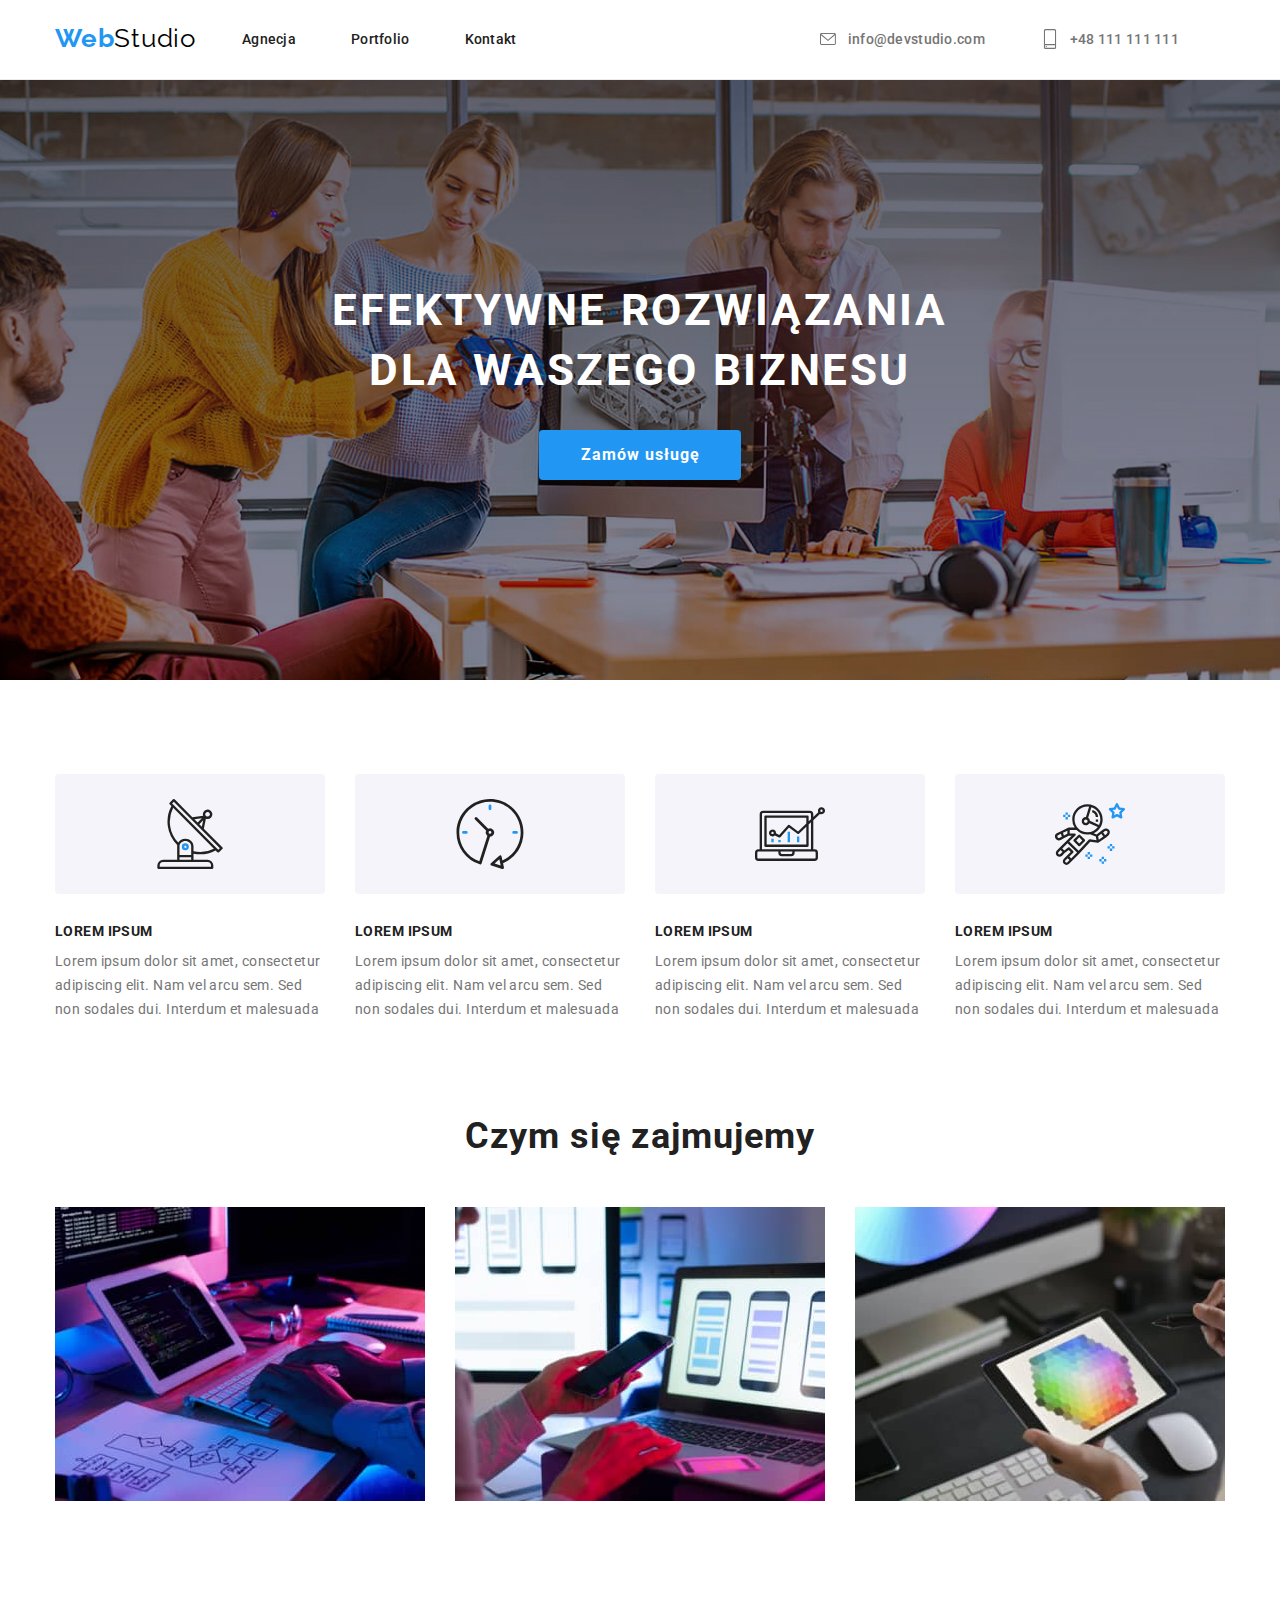
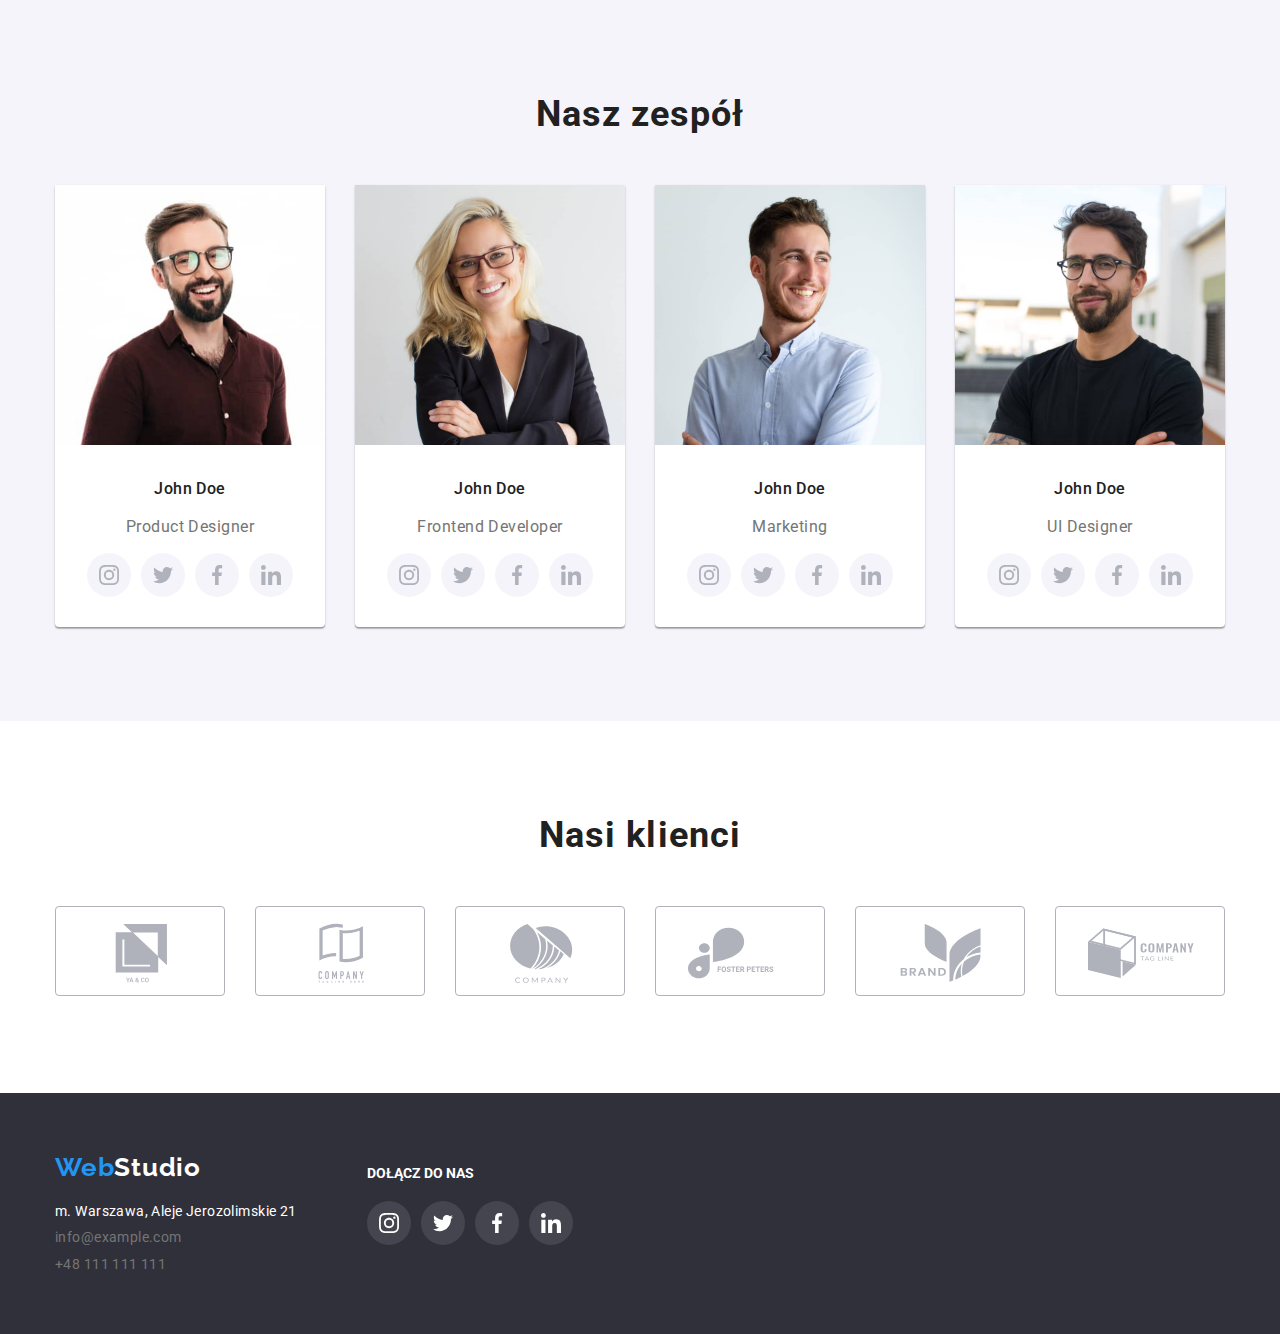
==== commit 22c71ab9: "Update index.html" ====
--- a/index.html
+++ b/index.html
@@ -408,22 +408,56 @@
 
     <footer class="footercomponents">
       <div class="container">
-        <a class="logo2" href="./index.html" title="WebStudio"
-          ><span class="logoblue">Web</span>Studio</a
-        >
-        <address>
-          <p class="address1">m. Warszawa, Aleje Jerozolimskie 21</p>
-          <ul class="list4">
-            <li class="footerlink">
-              <a class="link3" href="mailto:info@example.com"
-                >info@example.com</a
-              >
-            </li>
-            <li class="footerlink">
-              <a class="link3" href="tel:+48111111111">+48 111 111 111</a>
-            </li>
-          </ul>
-        </address>
+        <div class="footercolumns">
+          <div><a class="logo2" href="./index.html" title="WebStudio"
+          ><span class="logoblue">Web</span>Studio</a>
+          <address>
+            <p class="address1">m. Warszawa, Aleje Jerozolimskie 21</p>
+            <ul class="list4">
+              <li class="footerlink">
+                <a class="link3" href="mailto:info@example.com"
+                  >info@example.com</a
+                >
+              </li>
+              <li class="footerlink">
+                <a class="link3" href="tel:+48111111111">+48 111 111 111</a>
+              </li>
+            </ul>
+          </address></div>
+          <div class="footersocial">
+            <p class="footersocialtext">DOŁĄCZ DO NAS</p>
+            <ul class="footersociallist">
+              <li class="footersocialorder">
+                <a class="footersociallink" href="">
+                  <svg class="footersociallogo" width="20" height="20">
+                    <use href="./images/icons.svg#icon-instagram-2"></use>
+                  </svg>
+                </a>
+              </li>
+              <li class="footersocialorder">
+                <a class="footersociallink" href="">
+                  <svg class="footersociallogo" width="20" height="20">
+                    <use href="./images/icons.svg#icon-twitter-1"></use>
+                  </svg>
+                </a>
+              </li>
+              <li class="footersocialorder">
+                <a class="footersociallink" href="">
+                  <svg class="footersociallogo" width="20" height="20">
+                    <use href="./images/icons.svg#icon-facebook-1"></use>
+                  </svg>
+                </a>
+              </li>
+              <li class="footersocialorder">
+                <a class="footersociallink" href="">
+                  <svg class="footersociallogo" width="20" height="20">
+                    <use href="./images/icons.svg#icon-linkedin-1"></use>
+                  </svg>
+                </a>
+              </li>
+          </div>  
+        </div>
+          
       </div>
     </footer>
   </body>
--- a/css/style.css
+++ b/css/style.css
@@ -34,7 +34,7 @@
   --button-active-color: #21b4f3;
   --border-color: #eeeeee;
   --social-icons-color: #afb1bb;
-  /* --customerssection-color: #e5e5e5; */
+  --footer-icons-color: rgba(255, 255, 255, 0.1);
 }
 
 .header-wrapper1 {
@@ -61,7 +61,7 @@
 .link2:hover {
   color: var(--main2-color);
   transition: all 0.3s;
-  stroke: var(--main2-color);
+  fill: var(--main2-color);
 }
 
 a:hover {
@@ -111,11 +111,13 @@
 
 .icon-envelope {
   margin-right: 10px;
+  fill: currentColor;
 }
 
 .icon-smartphone {
   display: flex;
   margin-right: 10px;
+  fill: currentColor;
 }
 
 .list1 {
@@ -240,7 +242,6 @@
 }
 
 .section1 {
-  /* background-color: var(--background-color); */
   background: linear-gradient(rgba(47, 48, 58, 0.4), rgba(255, 255, 255, 0)),
     url(../images/image17.jpg);
   background-size: cover;
@@ -319,10 +320,13 @@
 }
 
 .section5 {
-  /* margin-bottom: 52px; */
   color: var(--main-color);
   height: 372px;
   padding: 94px 0;
+}
+
+.section6 {
+  margin-bottom: 52px;
 }
 
 .list3 {
@@ -367,13 +371,12 @@
   border-color: var(--social-icons-color);
   border-radius: 4px;
   padding: 16px 32px;
+  text-decoration: none;
 }
 
 .customerslink:hover,
 .customerslink:focus {
   border-color: var(--main2-color);
-  --color1: var(--main2-color);
-  --color2: var(--main2-color);
 }
 
 .customersicon {
@@ -407,20 +410,24 @@
   height: 44px;
   display: block;
   border-radius: 50%;
-  --color1: var(--social-icons-color);
+  fill: var(--social-icons-color);
   background-color: var(--background3-color);
   text-decoration: none;
 }
 
 .teamsociallinks:hover,
 .teamsociallinks:focus {
-  --color1: var(--main-color);
   background-color: var(--main2-color);
 }
 
 .teamsocialicon {
   margin: 12px 0px 0px 12px;
-  fill: currentColor;
+  fill: var(--social-icons-color);
+}
+
+.teamsocialicon:hover,
+.teamsocialicon:focus {
+  fill: var(--main-color);
 }
 
 .h3center {
@@ -505,3 +512,55 @@
   color: var(--main-color);
   box-shadow: 0px 4px 4px rgba(0, 0, 0, 0.15);
 }
+
+.footercolumns {
+  display: flex;
+  margin: 0;
+  padding: 0;
+  list-style: none;
+}
+
+.footersocial {
+  margin-left: 70px;
+  width: 206px;
+}
+
+.footersocialtext {
+  margin-top: 12px;
+  margin-bottom: 20px;
+  font-weight: 700;
+  font-size: 14px;
+  line-height: 16px;
+  text-transform: uppercase;
+  color: var(--main-color);
+}
+
+.footersociallist {
+  display: flex;
+  align-items: center;
+  list-style: none;
+  justify-content: space-between;
+}
+
+.footersocialorder {
+  width: 44px;
+  height: 44px;
+}
+
+.footersociallink {
+  width: 44px;
+  height: 44px;
+  display: block;
+  border-radius: 50%;
+  fill: var(--main-color);
+  background-color: var(--footer-icons-color);
+}
+
+.footersociallink:hover,
+.footersociallink:focus {
+  background-color: var(--main2-color);
+}
+
+.footersociallogo {
+  margin: 12px 0px 0px 12px;
+}
